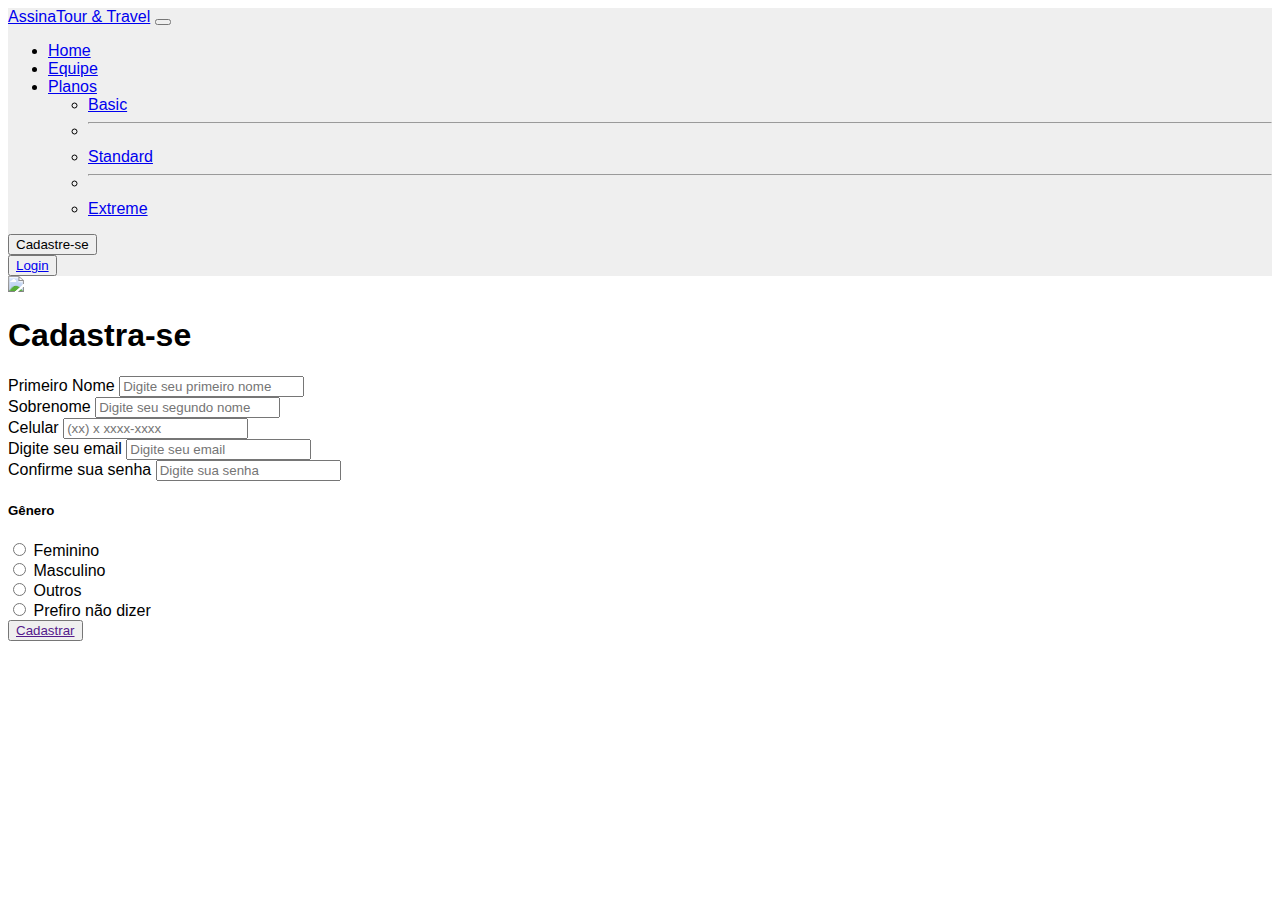
==== cadastro.html @ 626cf179 "update" ====
<!DOCTYPE html>
<html lang="en">
<head>
    <meta charset="UTF-8">
    <meta http-equiv="X-UA-Compatible" content="IE=edge">
    <meta name="viewport" content="width=device-width, initial-scale=1.0">
    <title>Cadastra-se</title>
    <link href="css/style.css" rel="stylesheet">
    <link href="https://cdn.jsdelivr.net/npm/bootstrap@5.2.2/dist/css/bootstrap.min.css" rel="stylesheet" integrity="sha384-Zenh87qX5JnK2Jl0vWa8Ck2rdkQ2Bzep5IDxbcnCeuOxjzrPF/et3URy9Bv1WTRi" crossorigin="anonymous">
    <link href="css/cadastro.css" rel="stylesheet">
    <style>/*------imagem de fundo padrão-----*/
        body{
          background-image: url(img/praia-vermelha.jpg) ;
          font-family: Arial, Helvetica, sans-serif;
        }
      </style>
</head>
<body>
    <!----Códgio padrão do menu----------->
    <header>
      <nav class="navbar navbar-expand-md navbar-secondary fixed-top bg-secondary">
        <div class="container-fluid">
          <a class="navbar-brand" href="index.html">AssinaTour & Travel</a>
          <button class="navbar-toggler" type="button" data-bs-toggle="collapse" data-bs-target="#navbarCollapse" aria-controls="navbarCollapse" aria-expanded="false" aria-label="Toggle navigation">
            <span class="navbar-toggler-icon"></span>
          </button>
          <div class="collapse navbar-collapse" id="navbarCollapse">
            <ul class="navbar-nav me-auto mb-2 mb-md-0">
              <li class="nav-item">
                <a class="nav-link active" aria-current="page" href="#">Home</a>
              </li>
              <li class="nav-item">
                <a class="nav-link" href="#">Equipe</a>
              </li>
              <li class="nav-item dropdown">
                <a class="nav-link dropdown-toggle" href="#" role="button" data-bs-toggle="dropdown" aria-expanded="false">
                  Planos
                </a>
                <ul class="dropdown-menu">
                  <li><a class="dropdown-item" href="planos.html">Basic</a></li>
                  <li><hr class="dropdown-divider"></li>
                  <li><a class="dropdown-item" href="planos.html">Standard</a></li>
                  <li><hr class="dropdown-divider"></li>
                  <li><a class="dropdown-item" href="planos.html">Extreme</a></li>
                </ul>
              </li>
            </ul>
            <form class="d-flex">
              <div class="botao1"><button class="btn btn-outline-warning" type="submit">Cadastre-se</button></div>
              <button class="btn btn-outline-warning"><a href="login.html">Login</a></button>
            </form>
          </div>
        </div>
      </nav>
      </header>
       <!---------Cdastro formulário---------------->
    <div class="container">
     <div class="form-image">
        <img src="img/undraw_beach_day_cser.svg" height="400px">
     </div>
     
    <div class="formulario">
    <div class="form-header">
        <div class="title">
           <h1>Cadastra-se</h1>
        </div>
       
    </div>
    <div class="input-group">
        <div class="input-box">
            <label for="firstname">Primeiro Nome</label>
            <input id="fisrtname" type="text" name="fisrtname" placeholder="Digite seu primeiro nome" required>
        </div>
        <div class="input-box">
            <label for="firstname">Sobrenome</label>
            <input id="lastname" type="text" name="lastname" placeholder="Digite seu segundo nome" required>
        </div>
        <div class="input-box">
            <label for="number">Celular</label>
            <input id="number" type="tel" name="fisrtname" placeholder="(xx) x xxxx-xxxx" required>
        </div>
        <div class="input-box">
            <label for="email">Digite seu email</label>
            <input id="email" type="email" name="email" placeholder="Digite seu email" required>
        </div>
        <div class="input-box">
            <label for="confirpassaword">Confirme sua senha</label>
            <input id="confirpassaword" type="password" name="confirpassaword" placeholder="Digite sua senha" required>
        </div>
        <div class="gender-inputs">
            <div class="gender-title">
                <h5>Gênero</h5>
        </div>

        <div class="gender-group">
            <div class="gender-input">
                <input type="radio" id="female" name="gender">
                <label for="female">Feminino</label>
            </div>
            <div class="gender-group">
                <div class="gender-input">
                    <input type="radio" id="male" name="gender">
                    <label for="male">Masculino</label>
                </div>
                    <div class="gender-group">
                        <div class="gender-input">
                            <input type="radio" id="gender" name="others">
                            <label for="others">Outros</label>
                        </div>
                        <div class="gender-group">
                            <div class="gender-input">
                                <input type="radio" id="none" name="gender">
                                <label for="others">Prefiro não dizer</label>
                            </div>
                      </div>
                </div>
                <div class="cada-button">
                  <button><a href="">Cadastrar</a></button>

                </div>
       </form>     
    </div>
    </div>
</body>
</html>
---- css/style.css ----
.botao1 {
    margin-inline-end: 5px;
}
header nav {
    height: 12%;
  }

.navbar {
  background-color: rgba(238, 238, 238, 0.945);
}




/*Estilização do footer*/


.bd-placeholder-img {
    font-size: 1.125rem;
    text-anchor: middle;
    -webkit-user-select: none;
    -moz-user-select: none;
    user-select: none;
  }

  @media (min-width: 768px) {
    .bd-placeholder-img-lg {
      font-size: 3.5rem;
    }
  }

  .b-example-divider {
    height: 3rem;
    background-color: rgba(0, 0, 0, .1);
    border: solid rgba(0, 0, 0, .15);
    border-width: 1px 0;
    box-shadow: inset 0 .5em 1.5em rgba(0, 0, 0, .1), inset 0 .125em .5em rgba(0, 0, 0, .15);
  }

  .b-example-vr {
    flex-shrink: 0;
    width: 1.5rem;
    height: 100vh;
  }

  .bi {
    vertical-align: -.125em;
    fill: currentColor;
  }

  .nav-scroller {
    position: relative;
    z-index: 2;
    height: 2.75rem;
    overflow-y: hidden;
  }

  .nav-scroller .nav {
    display: flex;
    flex-wrap: nowrap;
    padding-bottom: 1rem;
    margin-top: -1px;
    overflow-x: auto;
    text-align: center;
    white-space: nowrap;
    -webkit-overflow-scrolling: touch;
  }
/*Fim da estilização do footer*/
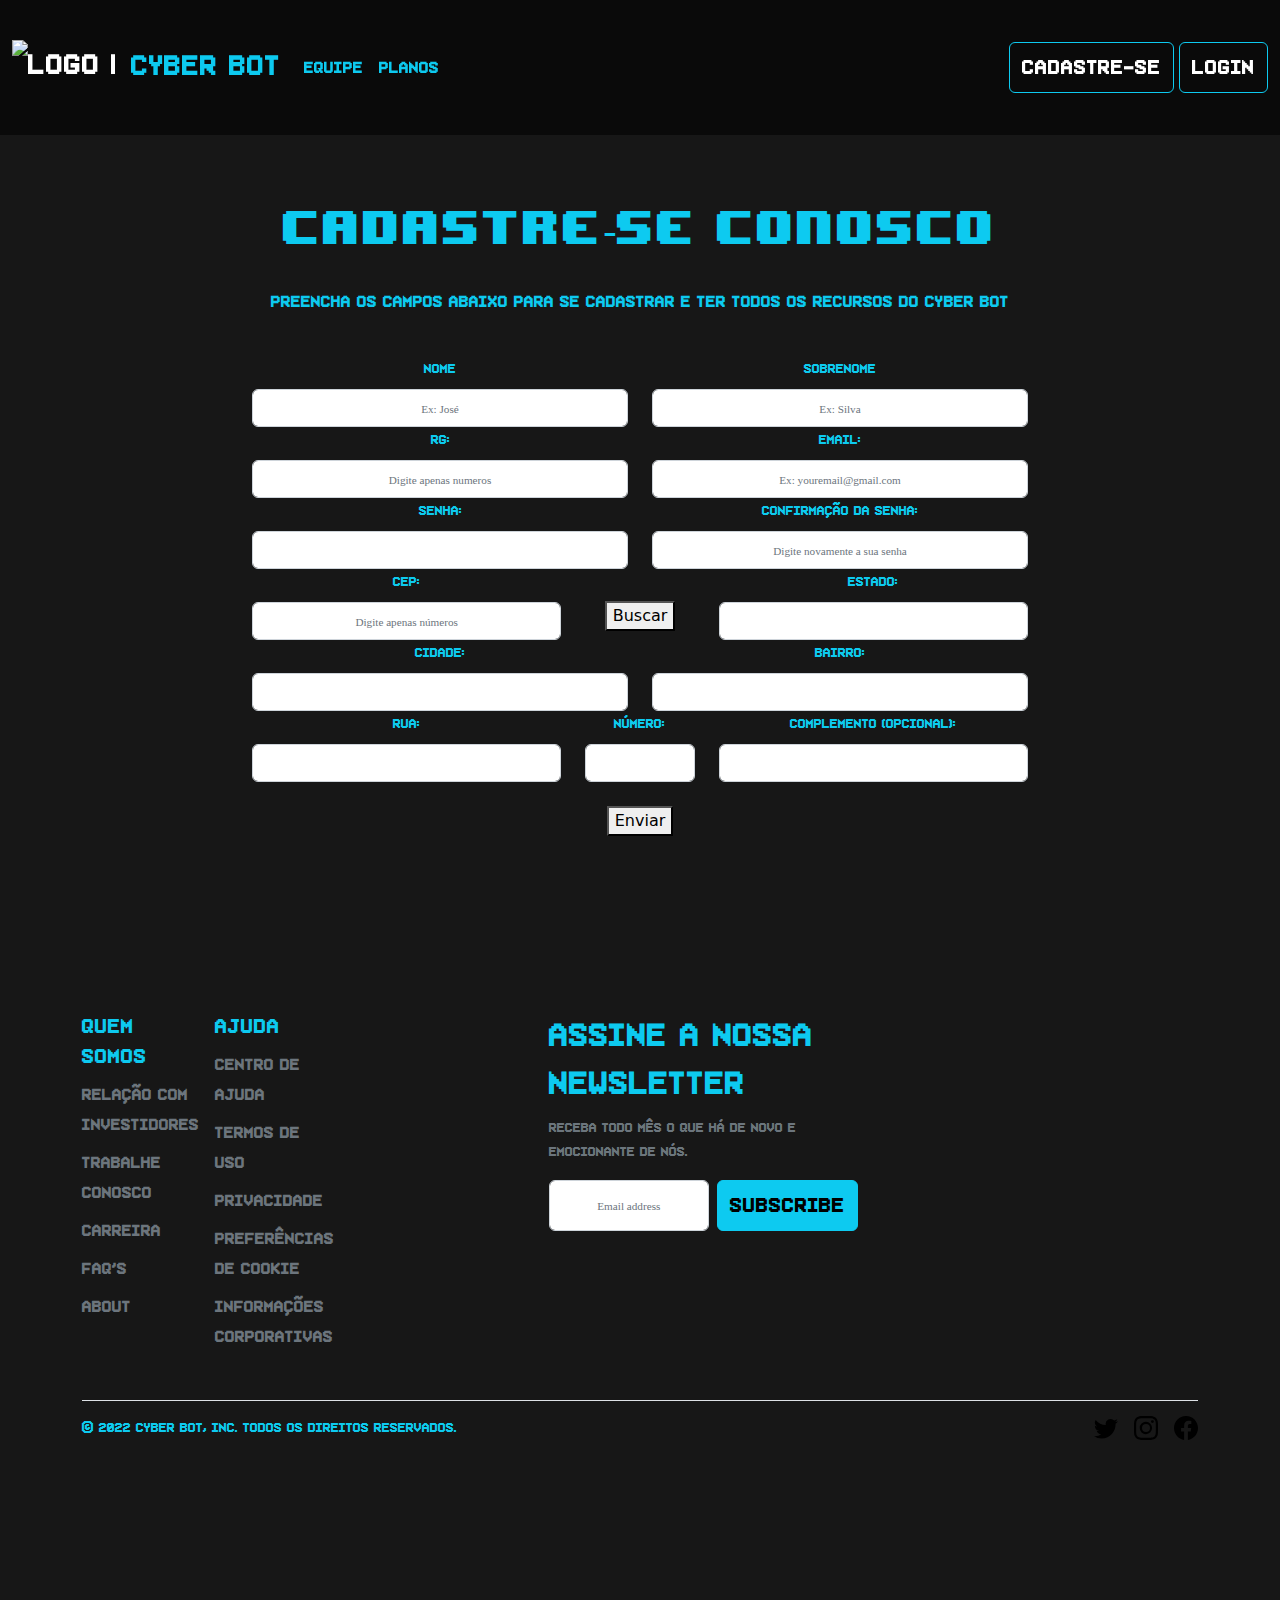
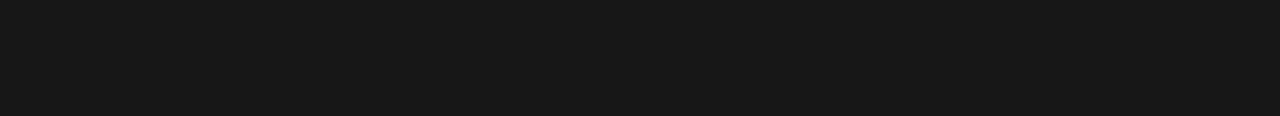
==== commit 36d3776f: "cadastro up" ====
--- a/cadastro.html
+++ b/cadastro.html
@@ -4,122 +4,224 @@
     <meta charset="UTF-8">
     <meta http-equiv="X-UA-Compatible" content="IE=edge">
     <meta name="viewport" content="width=device-width, initial-scale=1.0">
-    <title>Cadastra-se</title>
+    <title>Página de Login</title>
+    <link href="https://cdn.jsdelivr.net/npm/bootstrap@5.2.2/dist/css/bootstrap.min.css" rel="stylesheet" integrity="sha384-Zenh87qX5JnK2Jl0vWa8Ck2rdkQ2Bzep5IDxbcnCeuOxjzrPF/et3URy9Bv1WTRi" crossorigin="anonymous">
+    <link href="css/cssbot/bootstrap.min.css" rel="stylesheet">
     <link href="css/style.css" rel="stylesheet">
-    <link href="https://cdn.jsdelivr.net/npm/bootstrap@5.2.2/dist/css/bootstrap.min.css" rel="stylesheet" integrity="sha384-Zenh87qX5JnK2Jl0vWa8Ck2rdkQ2Bzep5IDxbcnCeuOxjzrPF/et3URy9Bv1WTRi" crossorigin="anonymous">
-    <link href="css/cadastro.css" rel="stylesheet">
-    <style>/*------imagem de fundo padrão-----*/
-        body{
-          background-image: url(img/praia-vermelha.jpg) ;
-          font-family: Arial, Helvetica, sans-serif;
-        }
-      </style>
-</head>
-<body>
-    <!----Códgio padrão do menu----------->
+    <link href="" rel="stylesheet">
+    <link href="https://cdn.jsdelivr.net/npm/bootstrap@5.2.0-beta1/dist/css/bootstrap.min.css" rel="stylesheet"
+        integrity="sha384-0evHe/X+R7YkIZDRvuzKMRqM+OrBnVFBL6DOitfPri4tjfHxaWutUpFmBp4vmVor" crossorigin="anonymous">
+    <link rel="stylesheet" href="https://unpkg.com/swiper@8/swiper-bundle.min.css" />
+    <link rel="stylesheet" href="css/cadastro.css">
+<!-- Custom styles for this template -->
+  </head>
+    <body><!-----------CÓDIGO PADRÃO DO MENU------------>
+      
+
+    <!---------------------------------formulário de cadastro----------------------------------->
     <header>
-      <nav class="navbar navbar-expand-md navbar-secondary fixed-top bg-secondary">
+      
+      <nav class="navbar navbar-expand-md fixed-top ">
         <div class="container-fluid">
-          <a class="navbar-brand" href="index.html">AssinaTour & Travel</a>
-          <button class="navbar-toggler" type="button" data-bs-toggle="collapse" data-bs-target="#navbarCollapse" aria-controls="navbarCollapse" aria-expanded="false" aria-label="Toggle navigation">
+          <a class="navbar-brand" id="pic-logo" href="index.html">
+            <img src="img/bot-removebg-preview.png" class="img-fluid" alt="Logo da Cyber BOT"></a>
+          <a class="text-info navbar-brand" href="index.html">Cyber Bot</a>
+          <button class="navbar-toggler" type="button" data-bs-toggle="collapse" data-bs-target="#navbarCollapse"
+            aria-controls="navbarCollapse" aria-expanded="false" aria-label="Toggle navigation">
             <span class="navbar-toggler-icon"></span>
           </button>
           <div class="collapse navbar-collapse" id="navbarCollapse">
             <ul class="navbar-nav me-auto mb-2 mb-md-0">
               <li class="nav-item">
-                <a class="nav-link active" aria-current="page" href="#">Home</a>
+                <a class="text-info nav-link" href="contato.html">Equipe</a>
               </li>
               <li class="nav-item">
-                <a class="nav-link" href="#">Equipe</a>
-              </li>
-              <li class="nav-item dropdown">
-                <a class="nav-link dropdown-toggle" href="#" role="button" data-bs-toggle="dropdown" aria-expanded="false">
-                  Planos
-                </a>
-                <ul class="dropdown-menu">
-                  <li><a class="dropdown-item" href="planos.html">Basic</a></li>
-                  <li><hr class="dropdown-divider"></li>
-                  <li><a class="dropdown-item" href="planos.html">Standard</a></li>
-                  <li><hr class="dropdown-divider"></li>
-                  <li><a class="dropdown-item" href="planos.html">Extreme</a></li>
-                </ul>
+                <a class="text-info nav-link" href="planos.html">Planos</a>
               </li>
             </ul>
             <form class="d-flex">
-              <div class="botao1"><button class="btn btn-outline-warning" type="submit">Cadastre-se</button></div>
-              <button class="btn btn-outline-warning"><a href="login.html">Login</a></button>
+              <div class="botao1"><button class="btn btn-outline-info" type="submit"><a
+                    href="cadastro.html">Cadastre-se</a></button></div>
+              <button class="btn btn-outline-info"><a href="login.html">Login</a></button>
             </form>
           </div>
         </div>
       </nav>
-      </header>
-       <!---------Cdastro formulário---------------->
-    <div class="container">
-     <div class="form-image">
-        <img src="img/undraw_beach_day_cser.svg" height="400px">
-     </div>
-     
-    <div class="formulario">
-    <div class="form-header">
-        <div class="title">
-           <h1>Cadastra-se</h1>
-        </div>
-       
-    </div>
-    <div class="input-group">
-        <div class="input-box">
-            <label for="firstname">Primeiro Nome</label>
-            <input id="fisrtname" type="text" name="fisrtname" placeholder="Digite seu primeiro nome" required>
-        </div>
-        <div class="input-box">
-            <label for="firstname">Sobrenome</label>
-            <input id="lastname" type="text" name="lastname" placeholder="Digite seu segundo nome" required>
-        </div>
-        <div class="input-box">
-            <label for="number">Celular</label>
-            <input id="number" type="tel" name="fisrtname" placeholder="(xx) x xxxx-xxxx" required>
-        </div>
-        <div class="input-box">
-            <label for="email">Digite seu email</label>
-            <input id="email" type="email" name="email" placeholder="Digite seu email" required>
-        </div>
-        <div class="input-box">
-            <label for="confirpassaword">Confirme sua senha</label>
-            <input id="confirpassaword" type="password" name="confirpassaword" placeholder="Digite sua senha" required>
-        </div>
-        <div class="gender-inputs">
-            <div class="gender-title">
-                <h5>Gênero</h5>
-        </div>
-
-        <div class="gender-group">
-            <div class="gender-input">
-                <input type="radio" id="female" name="gender">
-                <label for="female">Feminino</label>
+    </header>   
+
+<body>
+    <main>
+      <container>
+        <div class="form">
+            <h1 class="display-1 titulo text-info">Cadastre-se conosco</h1>
+            <p class="explicacao text-info">Preencha os campos abaixo para se cadastrar e ter todos os recursos do Cyber BOT</p>
+                <div class="alertaDiv" id="alertaDiv">
+                <p class="alertaErro text-info" >Verifique se as informações estão corretas</p>
+                </div>
+                <section class="formulario">
+                    <form class="row text-center">
+                        <!--nome e sobrenome-->
+                        <div class="col-md-6">
+                        <label for="inputname" class="form-label text-info">Nome</label>
+                        <input type="text" class="form-control" id="nome" class="cor" placeholder="Ex: José">
+                    </div>
+                    <div class="col-md-6">
+                        <label for="inputSobrenome" class="form-label text-info">Sobrenome</label>
+                        <input type="text" class="form-control" id="sobrenome" class="cor" placeholder="Ex: Silva">
+                    </div>
+
+                    <!--dados pessoais-->
+                    <div class="col-md-6">
+                        <label for="inputCity" class="form-label text-info">RG:</label>
+                        <input type="text" class="form-control" id="rg" class="cor" placeholder="Digite apenas numeros">
+                    </div>
+                    <div class="col-md-6">
+                        <label for="inputEmail4" class="form-label text-info">Email:</label>
+                        <input type="email" class="form-control" id="email" class="cor"
+                            placeholder="Ex: youremail@gmail.com">
+                    </div>
+                    <div class="col-md-6">
+                        <label for="inputPassword4" class="form-label text-info">Senha:</label>
+                        <input type="password" class="form-control" id="senha" class="cor">
+                    </div>
+                    <div class="col-md-6">
+                        <label for="inputPassword4" class="form-label text-info">Confirmação da Senha:</label>
+                        <input type="password" class="form-control" id="confirmaSenha" class="cor"
+                            placeholder="Digite novamente a sua senha">
+                    </div>
+                    <!--Endereço-->
+                    <div class="col-5">
+                        <label for="inputAddress" class="form-label text-info">CEP:</label>
+                        <input type="number" class="form-control" id="cep" class="cor" placeholder="Digite apenas números">
+                    </div>
+                    <div class="col-2">
+                        <button type="submit" class="btn-outline-info" id="buscaCep">Buscar</button>
+                    </div>
+                    <div id="teste" class="col-md-5">
+                        <label for="inputZip" class="form-label text-info">Estado:</label>
+                        <input type="text" class="form-control" id="estado" readonly>
+                    </div>
+                    <div class="col-md-6 col-sm-12">
+                        <label for="inputCity" class="form-label text-info">Cidade:</label>
+                        <input type="text" class="form-control" id="cidade" readonly>
+                    </div>
+
+                    <div class="col-md-6">
+                        <label for="inputZip" class="form-label text-info">Bairro:</label>
+                        <input type="text" class="form-control" id="bairro" readonly>
+                    </div>
+                    <div class="col-md-5">
+                        <label for="inputZip" class="form-label text-info">Rua:</label>
+                        <input type="text" class="form-control" id="rua" readonly>
+                    </div>
+                    <div class="col-md-2">
+                        <label for="inputCity" class="form-label text-info">Número:</label>
+                        <input type="number" class="form-control" id="numero" class="cor">
+                    </div>
+                    <div class="col-md-5">
+                        <label for="inputZip" class="form-label text-info">Complemento (Opcional):</label>
+                        <input type="text" class="form-control" id="complemento" class="cor">
+                    </div>
+                    <div class="col-md-12">
+                        <button type="submit" class="btn-outline-info mt-4"
+                            id="enviaCadastro">Enviar</button>
+                    </div>
+                </form>
+            </section>
+        </div>
+        </container>
+    </main>
+
+    <!--------- inicio do footer --------------------------------->
+  <svg xmlns="http://www.w3.org/2000/svg" style="display: none;">
+    <symbol id="bootstrap" viewBox="0 0 118 94">
+      <path fill-rule="evenodd" clip-rule="evenodd"
+        d="M24.509 0c-6.733 0-11.715 5.893-11.492 12.284.214 6.14-.064 14.092-2.066 20.577C8.943 39.365 5.547 43.485 0 44.014v5.972c5.547.529 8.943 4.649 10.951 11.153 2.002 6.485 2.28 14.437 2.066 20.577C12.794 88.106 17.776 94 24.51 94H93.5c6.733 0 11.714-5.893 11.491-12.284-.214-6.14.064-14.092 2.066-20.577 2.009-6.504 5.396-10.624 10.943-11.153v-5.972c-5.547-.529-8.934-4.649-10.943-11.153-2.002-6.484-2.28-14.437-2.066-20.577C105.214 5.894 100.233 0 93.5 0H24.508zM80 57.863C80 66.663 73.436 72 62.543 72H44a2 2 0 01-2-2V24a2 2 0 012-2h18.437c9.083 0 15.044 4.92 15.044 12.474 0 5.302-4.01 10.049-9.119 10.88v.277C75.317 46.394 80 51.21 80 57.863zM60.521 28.34H49.948v14.934h8.905c6.884 0 10.68-2.772 10.68-7.727 0-4.643-3.264-7.207-9.012-7.207zM49.948 49.2v16.458H60.91c7.167 0 10.964-2.876 10.964-8.281 0-5.406-3.903-8.178-11.425-8.178H49.948z">
+      </path>
+    </symbol>
+    <symbol id="facebook" viewBox="0 0 16 16">
+      <path
+        d="M16 8.049c0-4.446-3.582-8.05-8-8.05C3.58 0-.002 3.603-.002 8.05c0 4.017 2.926 7.347 6.75 7.951v-5.625h-2.03V8.05H6.75V6.275c0-2.017 1.195-3.131 3.022-3.131.876 0 1.791.157 1.791.157v1.98h-1.009c-.993 0-1.303.621-1.303 1.258v1.51h2.218l-.354 2.326H9.25V16c3.824-.604 6.75-3.934 6.75-7.951z">
+      </path>
+    </symbol>
+    <symbol id="instagram" viewBox="0 0 16 16">
+      <path
+        d="M8 0C5.829 0 5.556.01 4.703.048 3.85.088 3.269.222 2.76.42a3.917 3.917 0 0 0-1.417.923A3.927 3.927 0 0 0 .42 2.76C.222 3.268.087 3.85.048 4.7.01 5.555 0 5.827 0 8.001c0 2.172.01 2.444.048 3.297.04.852.174 1.433.372 1.942.205.526.478.972.923 1.417.444.445.89.719 1.416.923.51.198 1.09.333 1.942.372C5.555 15.99 5.827 16 8 16s2.444-.01 3.298-.048c.851-.04 1.434-.174 1.943-.372a3.916 3.916 0 0 0 1.416-.923c.445-.445.718-.891.923-1.417.197-.509.332-1.09.372-1.942C15.99 10.445 16 10.173 16 8s-.01-2.445-.048-3.299c-.04-.851-.175-1.433-.372-1.941a3.926 3.926 0 0 0-.923-1.417A3.911 3.911 0 0 0 13.24.42c-.51-.198-1.092-.333-1.943-.372C10.443.01 10.172 0 7.998 0h.003zm-.717 1.442h.718c2.136 0 2.389.007 3.232.046.78.035 1.204.166 1.486.275.373.145.64.319.92.599.28.28.453.546.598.92.11.281.24.705.275 1.485.039.843.047 1.096.047 3.231s-.008 2.389-.047 3.232c-.035.78-.166 1.203-.275 1.485a2.47 2.47 0 0 1-.599.919c-.28.28-.546.453-.92.598-.28.11-.704.24-1.485.276-.843.038-1.096.047-3.232.047s-2.39-.009-3.233-.047c-.78-.036-1.203-.166-1.485-.276a2.478 2.478 0 0 1-.92-.598 2.48 2.48 0 0 1-.6-.92c-.109-.281-.24-.705-.275-1.485-.038-.843-.046-1.096-.046-3.233 0-2.136.008-2.388.046-3.231.036-.78.166-1.204.276-1.486.145-.373.319-.64.599-.92.28-.28.546-.453.92-.598.282-.11.705-.24 1.485-.276.738-.034 1.024-.044 2.515-.045v.002zm4.988 1.328a.96.96 0 1 0 0 1.92.96.96 0 0 0 0-1.92zm-4.27 1.122a4.109 4.109 0 1 0 0 8.217 4.109 4.109 0 0 0 0-8.217zm0 1.441a2.667 2.667 0 1 1 0 5.334 2.667 2.667 0 0 1 0-5.334z">
+      </path>
+    </symbol>
+    <symbol id="twitter" viewBox="0 0 16 16">
+      <path
+        d="M5.026 15c6.038 0 9.341-5.003 9.341-9.334 0-.14 0-.282-.006-.422A6.685 6.685 0 0 0 16 3.542a6.658 6.658 0 0 1-1.889.518 3.301 3.301 0 0 0 1.447-1.817 6.533 6.533 0 0 1-2.087.793A3.286 3.286 0 0 0 7.875 6.03a9.325 9.325 0 0 1-6.767-3.429 3.289 3.289 0 0 0 1.018 4.382A3.323 3.323 0 0 1 .64 6.575v.045a3.288 3.288 0 0 0 2.632 3.218 3.203 3.203 0 0 1-.865.115 3.23 3.23 0 0 1-.614-.057 3.283 3.283 0 0 0 3.067 2.277A6.588 6.588 0 0 1 .78 13.58a6.32 6.32 0 0 1-.78-.045A9.344 9.344 0 0 0 5.026 15z">
+      </path>
+    </symbol>
+  </svg>
+
+  <div class="container text-info">
+    <footer class="py-5">
+      <div class="row ">
+
+        <div class="col-6 col-md-2 mb-3">
+          <h5>Quem somos</h5>
+          <ul class="nav flex-column">
+            <li class="nav-item mb-2"><a href="#" class="nav-link p-0 text-muted">Relação com investidores</a></li>
+            <li class="nav-item mb-2"><a href="#" class="nav-link p-0 text-muted">Trabalhe conosco</a></li>
+            <li class="nav-item mb-2"><a href="#" class="nav-link p-0 text-muted">Carreira</a></li>
+            <li class="nav-item mb-2"><a href="#" class="nav-link p-0 text-muted">FAQ's</a></li>
+            <li class="nav-item mb-2"><a href="#" class="nav-link p-0 text-muted">About</a></li>
+          </ul>
+        </div>
+
+        <div class="col-6 col-md-2 mb-3">
+          <h5>Ajuda</h5>
+          <ul class="nav flex-column">
+            <li class="nav-item mb-2"><a href="#" class="nav-link p-0 text-muted">Centro de ajuda</a></li>
+            <li class="nav-item mb-2"><a href="#" class="nav-link p-0 text-muted">Termos de uso</a></li>
+            <li class="nav-item mb-2"><a href="#" class="nav-link p-0 text-muted">Privacidade</a></li>
+            <li class="nav-item mb-2"><a href="#" class="nav-link p-0 text-muted">Preferências de cookie</a></li>
+            <li class="nav-item mb-2"><a href="#" class="nav-link p-0 text-muted">Informações corporativas</a></li>
+          </ul>
+        </div>
+
+        <div class="col-md-5 offset-md-3 mb-3">
+          <form>
+            <h5>Assine a nossa newsletter</h5>
+            <p>Receba todo mês o que há de novo e emocionante de nós.</p>
+            <div class="d-flex flex-column flex-sm-row w-100 gap-2">
+              <label for="newsletter1" class="visually-hidden">Email</label>
+              <input id="newsletter1" type="text" class="form-control" placeholder="Email address">
+              <button class="btn btn-info" type="button">Subscribe</button>
             </div>
-            <div class="gender-group">
-                <div class="gender-input">
-                    <input type="radio" id="male" name="gender">
-                    <label for="male">Masculino</label>
-                </div>
-                    <div class="gender-group">
-                        <div class="gender-input">
-                            <input type="radio" id="gender" name="others">
-                            <label for="others">Outros</label>
-                        </div>
-                        <div class="gender-group">
-                            <div class="gender-input">
-                                <input type="radio" id="none" name="gender">
-                                <label for="others">Prefiro não dizer</label>
-                            </div>
-                      </div>
-                </div>
-                <div class="cada-button">
-                  <button><a href="">Cadastrar</a></button>
-
-                </div>
-       </form>     
-    </div>
-    </div>
+          </form>
+        </div>
+      </div>
+
+      <div class="d-flex flex-column flex-sm-row justify-content-between py-4 my-4 border-top">
+        <p>&copy; 2022 Cyber BOT, Inc. Todos os direitos reservados.</p>
+        <ul class="list-unstyled d-flex">
+          <li class="ms-3"><a class="link-dark" href="#"><svg class="bi" width="24" height="24">
+                <use xlink:href="#twitter" />
+              </svg></a></li>
+          <li class="ms-3"><a class="link-dark" href="#"><svg class="bi" width="24" height="24">
+                <use xlink:href="#instagram" />
+              </svg></a></li>
+          <li class="ms-3"><a class="link-dark" href="#"><svg class="bi" width="24" height="24">
+                <use xlink:href="#facebook" />
+              </svg></a></li>
+        </ul>
+      </div>
+    </footer>
+  </div>
+  <!--------- FIM DO FOOTER -------------------------->
+    <script src="https://code.jquery.com/jquery-3.6.0.min.js"></script>
+    <script src="scripts/js/jquery.mask.js"></script>
+    <script src="scripts/js/models/modelCep.js"></script>
+    <script src="scripts/js/views/viewCep.js"></script>
+    <script src="scripts/js/controllers/controllerCep.js"></script>
+    <script src="https://cdn.jsdelivr.net/npm/bootstrap@5.2.0-beta1/dist/js/bootstrap.bundle.min.js"></script>
+    <script src="scripts/js/models/modelValidacao.js"></script>
+    <script src="scripts/js/views/viewValidacao.js"></script>
+    <script src="scripts/js/controllers/controllerValidacao.js"></script>
+    <script src="scripts/js/utilitarios-js.js"></script>
 </body>
+
 </html>--- a/css/style.css
+++ b/css/style.css
@@ -1,68 +1,139 @@
+
+/* TRAZENDO FONTS */
+@font-face {
+  font-family: Oitobit;
+  src: url(../font/8-BIT\ WONDER.TTF);
+}
+
+@font-face {
+  font-family: Oitobit-txt;
+  src: url(../font/superstar_memesbruh03.ttf);
+}
+
+@font-face {
+  font-family: Oitobit-txt2;
+  src: url(../font/superstarorig_memesbruh03.ttf);
+}
+
+/* DECLARANDO VARIÁVEIS DAS FONTS */
+:root {
+  --font-doistexto: 'Oitobittxt2'; 
+  --font-titulo: 'Oitobit';
+  --font-texto: 'Oitobit-txt'
+  
+}
+
+
+.navbar-brand{
+  font-size: 35px;
+}
+
+/* HEADER */
 .botao1 {
     margin-inline-end: 5px;
 }
 header nav {
-    height: 12%;
+    height: 15%;
   }
 
 .navbar {
-  background-color: rgba(238, 238, 238, 0.945);
+  background-color: rgba(10, 10, 10, 0.945);
 }
 
+/* MAIN */
+.py-4 {
+  padding-top: 15px!important;
+  padding-bottom: 1px!important;
+  margin-bottom: 10px!important;
+}
 
+.offset-md-3 {
+  margin-left: 25%;
+  margin-bottom: 0px!important;
+}
+.card-tittle{
+  font-family: var(--font-titulo);
+}
+a{
+  font-weight: 500!important;
+  color: rgb(255, 255, 255)!important;
+  text-decoration: none;
+}
+h5{
+  font-family: var(--font-texto)!important;
+  font-size: 30px;
+}
+form h5 {
+  font-size: 40px;
+  color: #0dcaf0!important;
+  font-family: var(--font-texto);
+}
+form p {
+  color:#6c757d!important;
+}
 
+.icon-footer {
+  color: white!important;
+}
+.container-img {
+  transition: all ease-in-out;
+}
 
-/*Estilização do footer*/
+/* fotos e titulos principais da main */
 
+#titulo-foto {
+  font-family: var(--font-titulo);
+}
 
-.bd-placeholder-img {
-    font-size: 1.125rem;
-    text-anchor: middle;
-    -webkit-user-select: none;
-    -moz-user-select: none;
-    user-select: none;
-  }
+#titulo-cyber {
+  font-family: var(--font-titulo);
+  font-size: 80px;
+}
 
-  @media (min-width: 768px) {
-    .bd-placeholder-img-lg {
-      font-size: 3.5rem;
-    }
-  }
+#subtitulo-cyber {
+  font-family: var(--font-texto);
+  font-size: 20px;
+}
 
-  .b-example-divider {
-    height: 3rem;
-    background-color: rgba(0, 0, 0, .1);
-    border: solid rgba(0, 0, 0, .15);
-    border-width: 1px 0;
-    box-shadow: inset 0 .5em 1.5em rgba(0, 0, 0, .1), inset 0 .125em .5em rgba(0, 0, 0, .15);
-  }
+.nav-item {
+  font-size: 20px;
+}
 
-  .b-example-vr {
-    flex-shrink: 0;
-    width: 1.5rem;
-    height: 100vh;
-  }
+h5 {
+  font-size: 25px;
+}
 
-  .bi {
-    vertical-align: -.125em;
-    fill: currentColor;
-  }
+a, p {
+  font-family: var(--font-texto);
+}
 
-  .nav-scroller {
-    position: relative;
-    z-index: 2;
-    height: 2.75rem;
-    overflow-y: hidden;
-  }
+h1{
+  color: #0dcaf0;
+  font-size: 40px!important;
+  
+}
+#pic-logo{
+  width: 103px;
+}
 
-  .nav-scroller .nav {
-    display: flex;
-    flex-wrap: nowrap;
-    padding-bottom: 1rem;
-    margin-top: -1px;
-    overflow-x: auto;
-    text-align: center;
-    white-space: nowrap;
-    -webkit-overflow-scrolling: touch;
-  }
-/*Fim da estilização do footer*/+h3, h4, h5, .titulos-submenores {
+  font-family: var(--font-doistexto);
+}
+
+.titulos-menores {
+  font-family: var(--font-texto);
+}
+
+.fw-normal, .btn {
+  font-family: var(--font-texto);
+  font-size: 25px;
+}
+#img {
+  width: 500px;
+}
+
+#img-dois {
+  width: 400px;
+  margin-left: 5px;
+}
+
--- a/css/cadastro.css
+++ b/css/cadastro.css
@@ -0,0 +1,143 @@
+
+/* TRAZENDO FONTS */
+@font-face {
+    font-family: Oitobit;
+    src: url(../font/8-BIT\ WONDER.TTF);
+  }
+  
+  @font-face {
+    font-family: Oitobit-txt;
+    src: url(../font/superstar_memesbruh03.ttf);
+  }
+  
+  @font-face {
+    font-family: Oitobit-txt2;
+    src: url(../font/superstarorig_memesbruh03.ttf);
+  }
+  
+  /* DECLARANDO VARIÁVEIS DAS FONTS */
+  :root {
+    --font-doistexto: 'Oitobittxt2'; 
+    --font-titulo: 'Oitobit';
+    --font-texto: 'Oitobit-txt'
+    
+  }
+body{
+    background-color: #0a0a0af1;
+    margin-top: 200px;
+    margin-bottom: 200px;
+    display: flex;
+    flex-direction: column;
+    justify-content: space-between;
+}
+
+
+.conteudo{
+    display: flex;
+    flex-direction: column;
+    align-content: space-between;
+}
+
+.titulo{
+    margin-bottom: 5%;
+    font-family: var(--font-titulo)!important;
+    text-align: center;
+    font-size: 2rem;
+}
+.explicacao{
+    margin-bottom: 5%;
+    text-align: center;
+    font-size: 1.25rem;
+    font-family:var(--font-texto);
+}
+
+.form-label{
+    font-family: var(--font-texto);
+    font-size: 1rem;
+}
+
+
+
+input[type=number]::-webkit-inner-spin-button,
+input[type=number]::-webkit-outer-spin-button {
+    -webkit-appearance: none;
+    margin: 0;
+}
+
+
+
+.row{
+    width: 50rem;
+}
+
+
+input{
+    text-align: center;
+    font-family: '%%';
+    font-size:smaller;
+}
+
+input::placeholder{
+    font-size: 0.7rem;
+}
+
+main{
+    margin-bottom: 10%;
+    display: flex;
+    align-items: center;
+    justify-content:center;
+    flex-direction: column;
+}
+
+#buscaCep{
+    margin-top: 2em;
+}
+
+.envia{
+    display: flex;
+    align-items: center;
+    justify-content: center;
+    margin: 0;
+    padding: 0;
+}
+
+
+
+.formulario {
+    display: flex;
+    align-items: center;
+    justify-content: center;
+}
+
+.btn-style {
+    font-family: '&&&';
+    font-size: 1.1rem;
+    color: var(--dark) !important;
+}
+
+.btn-style:focus {
+    box-shadow: none !important;
+}
+
+.alertaDiv{
+    display: none;
+    justify-content: center;
+}
+
+.alertaErro {
+    color: red;
+    text-align: center;
+    font-size: 1.70rem;
+    font-family:'rainyhearts';
+}
+@media (max-width: 768px) {
+    .row{
+        width: 30em;
+    }
+}
+
+@media(max-width:500px) {
+    .row{
+        width: 20rem;
+    }
+}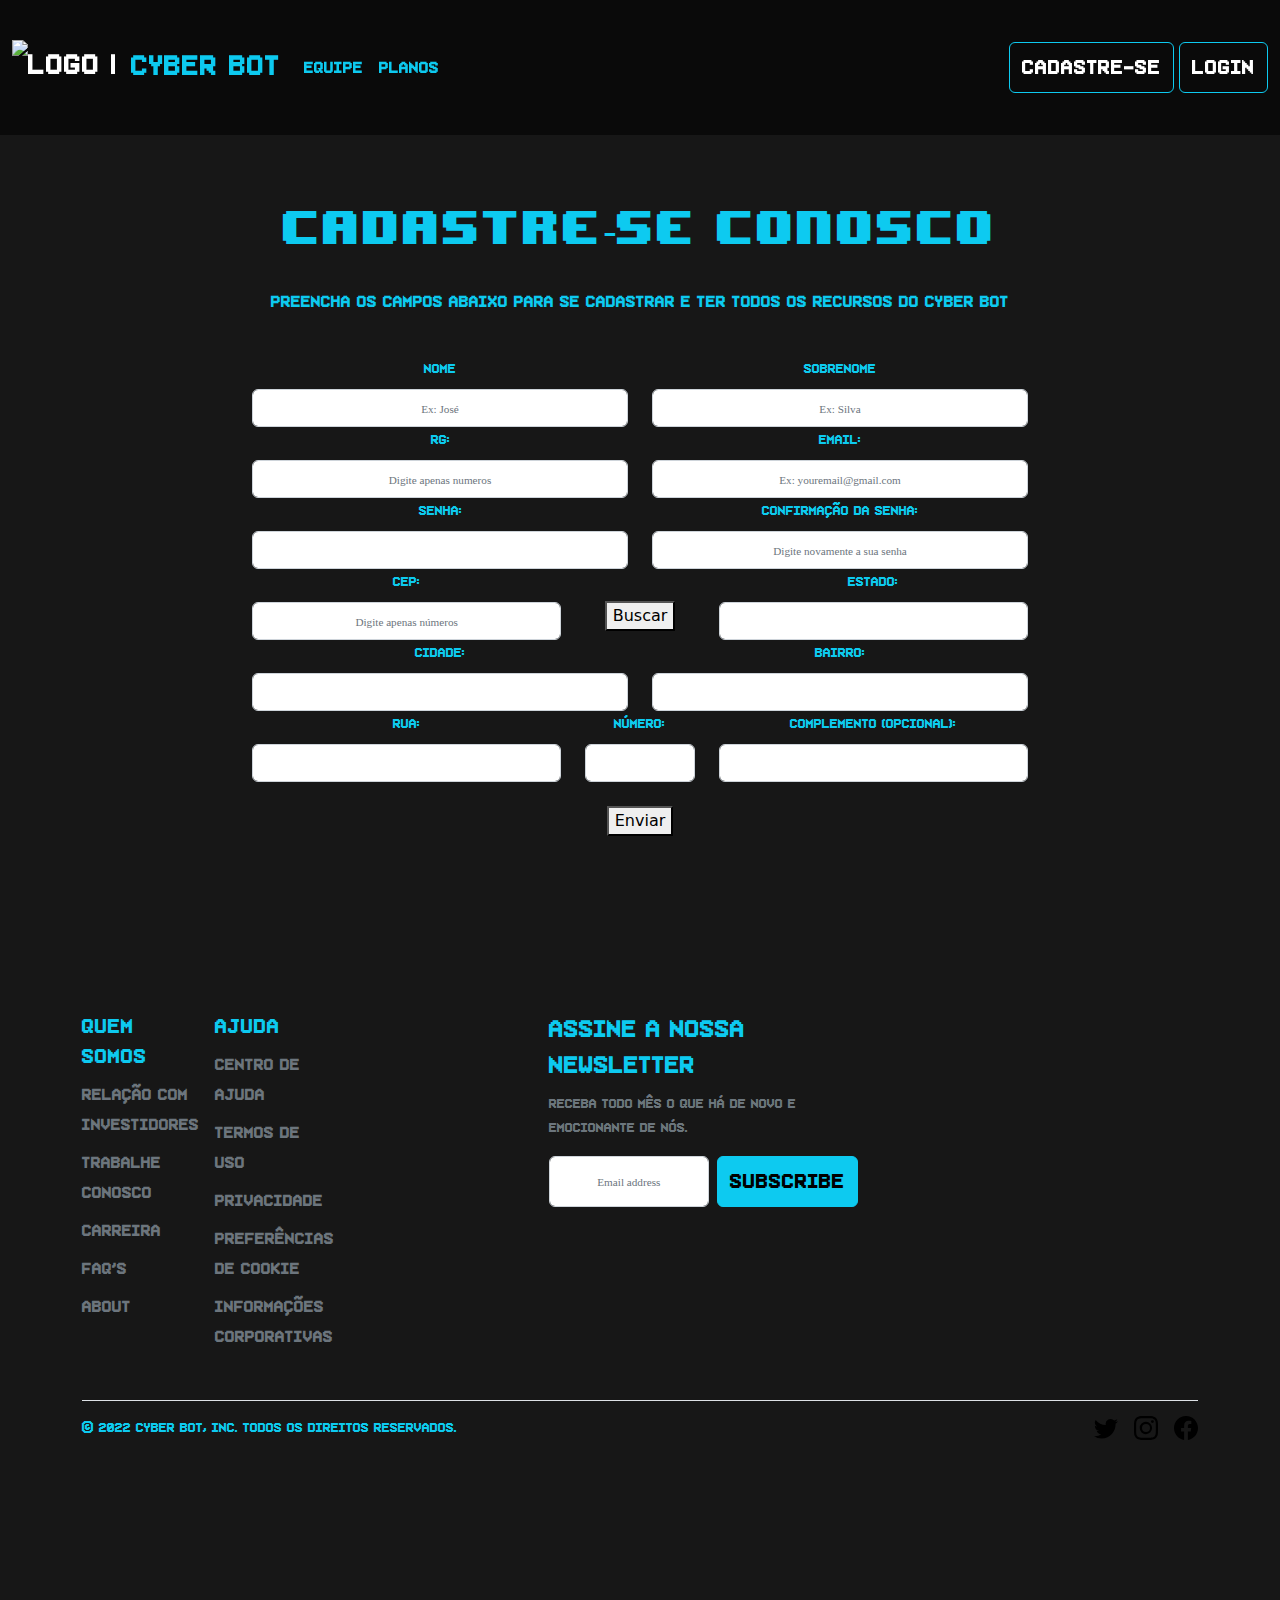
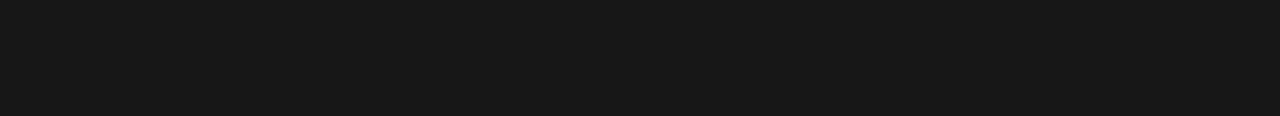
==== commit 8efee2c6: "att - mudando ordem dos css" ====
--- a/cadastro.html
+++ b/cadastro.html
@@ -7,12 +7,11 @@
     <title>Página de Login</title>
     <link href="https://cdn.jsdelivr.net/npm/bootstrap@5.2.2/dist/css/bootstrap.min.css" rel="stylesheet" integrity="sha384-Zenh87qX5JnK2Jl0vWa8Ck2rdkQ2Bzep5IDxbcnCeuOxjzrPF/et3URy9Bv1WTRi" crossorigin="anonymous">
     <link href="css/cssbot/bootstrap.min.css" rel="stylesheet">
-    <link href="css/style.css" rel="stylesheet">
-    <link href="" rel="stylesheet">
     <link href="https://cdn.jsdelivr.net/npm/bootstrap@5.2.0-beta1/dist/css/bootstrap.min.css" rel="stylesheet"
         integrity="sha384-0evHe/X+R7YkIZDRvuzKMRqM+OrBnVFBL6DOitfPri4tjfHxaWutUpFmBp4vmVor" crossorigin="anonymous">
     <link rel="stylesheet" href="https://unpkg.com/swiper@8/swiper-bundle.min.css" />
     <link rel="stylesheet" href="css/cadastro.css">
+    <link href="css/style.css" rel="stylesheet">
 <!-- Custom styles for this template -->
   </head>
     <body><!-----------CÓDIGO PADRÃO DO MENU------------>
--- a/css/style.css
+++ b/css/style.css
@@ -64,7 +64,7 @@
   font-size: 30px;
 }
 form h5 {
-  font-size: 40px;
+  font-size: 30px;
   color: #0dcaf0!important;
   font-family: var(--font-texto);
 }
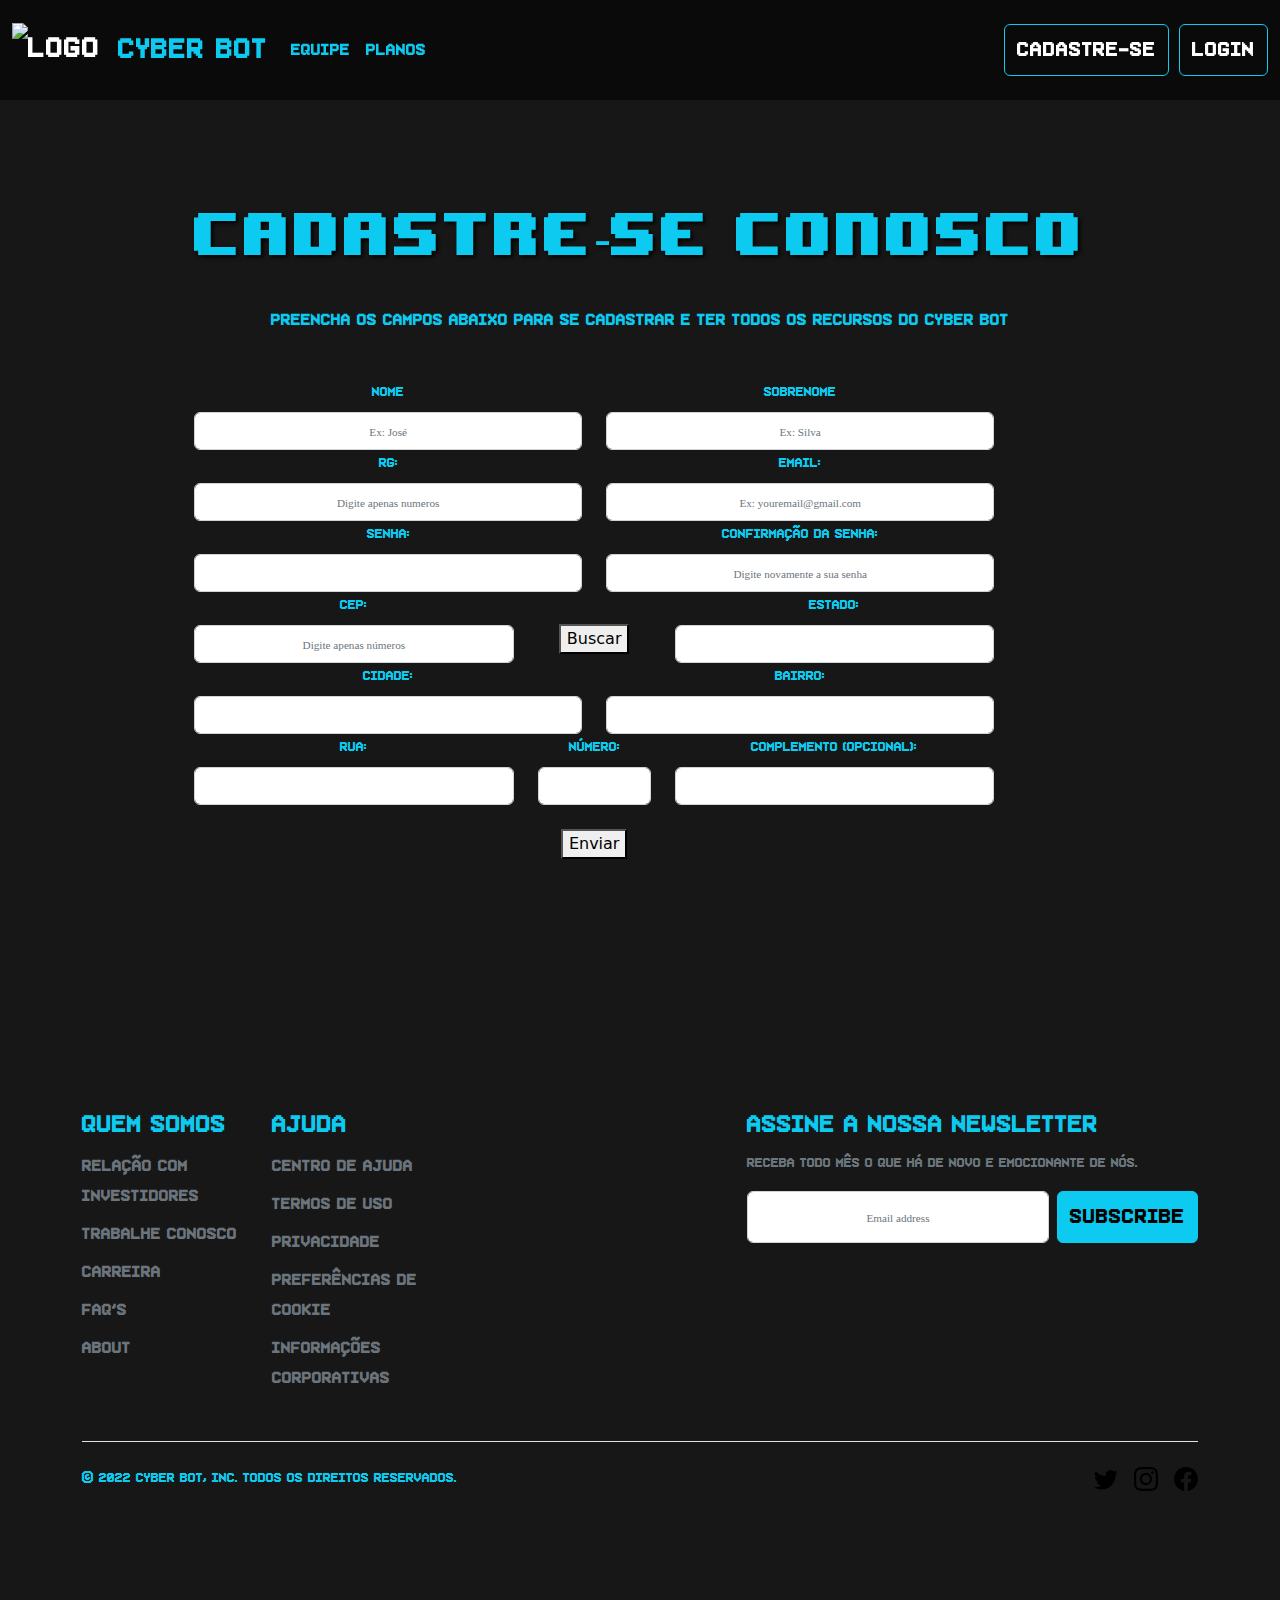
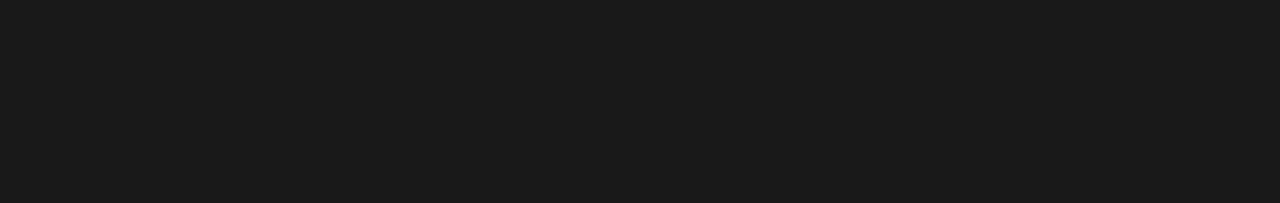
==== commit 6d979408: "ajustanto footer cadastro" ====
--- a/cadastro.html
+++ b/cadastro.html
@@ -132,85 +132,86 @@
     </main>
 
     <!--------- inicio do footer --------------------------------->
-  <svg xmlns="http://www.w3.org/2000/svg" style="display: none;">
-    <symbol id="bootstrap" viewBox="0 0 118 94">
-      <path fill-rule="evenodd" clip-rule="evenodd"
-        d="M24.509 0c-6.733 0-11.715 5.893-11.492 12.284.214 6.14-.064 14.092-2.066 20.577C8.943 39.365 5.547 43.485 0 44.014v5.972c5.547.529 8.943 4.649 10.951 11.153 2.002 6.485 2.28 14.437 2.066 20.577C12.794 88.106 17.776 94 24.51 94H93.5c6.733 0 11.714-5.893 11.491-12.284-.214-6.14.064-14.092 2.066-20.577 2.009-6.504 5.396-10.624 10.943-11.153v-5.972c-5.547-.529-8.934-4.649-10.943-11.153-2.002-6.484-2.28-14.437-2.066-20.577C105.214 5.894 100.233 0 93.5 0H24.508zM80 57.863C80 66.663 73.436 72 62.543 72H44a2 2 0 01-2-2V24a2 2 0 012-2h18.437c9.083 0 15.044 4.92 15.044 12.474 0 5.302-4.01 10.049-9.119 10.88v.277C75.317 46.394 80 51.21 80 57.863zM60.521 28.34H49.948v14.934h8.905c6.884 0 10.68-2.772 10.68-7.727 0-4.643-3.264-7.207-9.012-7.207zM49.948 49.2v16.458H60.91c7.167 0 10.964-2.876 10.964-8.281 0-5.406-3.903-8.178-11.425-8.178H49.948z">
-      </path>
-    </symbol>
-    <symbol id="facebook" viewBox="0 0 16 16">
-      <path
-        d="M16 8.049c0-4.446-3.582-8.05-8-8.05C3.58 0-.002 3.603-.002 8.05c0 4.017 2.926 7.347 6.75 7.951v-5.625h-2.03V8.05H6.75V6.275c0-2.017 1.195-3.131 3.022-3.131.876 0 1.791.157 1.791.157v1.98h-1.009c-.993 0-1.303.621-1.303 1.258v1.51h2.218l-.354 2.326H9.25V16c3.824-.604 6.75-3.934 6.75-7.951z">
-      </path>
-    </symbol>
-    <symbol id="instagram" viewBox="0 0 16 16">
-      <path
-        d="M8 0C5.829 0 5.556.01 4.703.048 3.85.088 3.269.222 2.76.42a3.917 3.917 0 0 0-1.417.923A3.927 3.927 0 0 0 .42 2.76C.222 3.268.087 3.85.048 4.7.01 5.555 0 5.827 0 8.001c0 2.172.01 2.444.048 3.297.04.852.174 1.433.372 1.942.205.526.478.972.923 1.417.444.445.89.719 1.416.923.51.198 1.09.333 1.942.372C5.555 15.99 5.827 16 8 16s2.444-.01 3.298-.048c.851-.04 1.434-.174 1.943-.372a3.916 3.916 0 0 0 1.416-.923c.445-.445.718-.891.923-1.417.197-.509.332-1.09.372-1.942C15.99 10.445 16 10.173 16 8s-.01-2.445-.048-3.299c-.04-.851-.175-1.433-.372-1.941a3.926 3.926 0 0 0-.923-1.417A3.911 3.911 0 0 0 13.24.42c-.51-.198-1.092-.333-1.943-.372C10.443.01 10.172 0 7.998 0h.003zm-.717 1.442h.718c2.136 0 2.389.007 3.232.046.78.035 1.204.166 1.486.275.373.145.64.319.92.599.28.28.453.546.598.92.11.281.24.705.275 1.485.039.843.047 1.096.047 3.231s-.008 2.389-.047 3.232c-.035.78-.166 1.203-.275 1.485a2.47 2.47 0 0 1-.599.919c-.28.28-.546.453-.92.598-.28.11-.704.24-1.485.276-.843.038-1.096.047-3.232.047s-2.39-.009-3.233-.047c-.78-.036-1.203-.166-1.485-.276a2.478 2.478 0 0 1-.92-.598 2.48 2.48 0 0 1-.6-.92c-.109-.281-.24-.705-.275-1.485-.038-.843-.046-1.096-.046-3.233 0-2.136.008-2.388.046-3.231.036-.78.166-1.204.276-1.486.145-.373.319-.64.599-.92.28-.28.546-.453.92-.598.282-.11.705-.24 1.485-.276.738-.034 1.024-.044 2.515-.045v.002zm4.988 1.328a.96.96 0 1 0 0 1.92.96.96 0 0 0 0-1.92zm-4.27 1.122a4.109 4.109 0 1 0 0 8.217 4.109 4.109 0 0 0 0-8.217zm0 1.441a2.667 2.667 0 1 1 0 5.334 2.667 2.667 0 0 1 0-5.334z">
-      </path>
-    </symbol>
-    <symbol id="twitter" viewBox="0 0 16 16">
-      <path
-        d="M5.026 15c6.038 0 9.341-5.003 9.341-9.334 0-.14 0-.282-.006-.422A6.685 6.685 0 0 0 16 3.542a6.658 6.658 0 0 1-1.889.518 3.301 3.301 0 0 0 1.447-1.817 6.533 6.533 0 0 1-2.087.793A3.286 3.286 0 0 0 7.875 6.03a9.325 9.325 0 0 1-6.767-3.429 3.289 3.289 0 0 0 1.018 4.382A3.323 3.323 0 0 1 .64 6.575v.045a3.288 3.288 0 0 0 2.632 3.218 3.203 3.203 0 0 1-.865.115 3.23 3.23 0 0 1-.614-.057 3.283 3.283 0 0 0 3.067 2.277A6.588 6.588 0 0 1 .78 13.58a6.32 6.32 0 0 1-.78-.045A9.344 9.344 0 0 0 5.026 15z">
-      </path>
-    </symbol>
-  </svg>
-
-  <div class="container text-info">
-    <footer class="py-5">
-      <div class="row ">
-
-        <div class="col-6 col-md-2 mb-3">
-          <h5>Quem somos</h5>
-          <ul class="nav flex-column">
-            <li class="nav-item mb-2"><a href="#" class="nav-link p-0 text-muted">Relação com investidores</a></li>
-            <li class="nav-item mb-2"><a href="#" class="nav-link p-0 text-muted">Trabalhe conosco</a></li>
-            <li class="nav-item mb-2"><a href="#" class="nav-link p-0 text-muted">Carreira</a></li>
-            <li class="nav-item mb-2"><a href="#" class="nav-link p-0 text-muted">FAQ's</a></li>
-            <li class="nav-item mb-2"><a href="#" class="nav-link p-0 text-muted">About</a></li>
+    <svg xmlns="http://www.w3.org/2000/svg" style="display: none;">
+      <symbol id="bootstrap" viewBox="0 0 118 94">
+        <path fill-rule="evenodd" clip-rule="evenodd"
+          d="M24.509 0c-6.733 0-11.715 5.893-11.492 12.284.214 6.14-.064 14.092-2.066 20.577C8.943 39.365 5.547 43.485 0 44.014v5.972c5.547.529 8.943 4.649 10.951 11.153 2.002 6.485 2.28 14.437 2.066 20.577C12.794 88.106 17.776 94 24.51 94H93.5c6.733 0 11.714-5.893 11.491-12.284-.214-6.14.064-14.092 2.066-20.577 2.009-6.504 5.396-10.624 10.943-11.153v-5.972c-5.547-.529-8.934-4.649-10.943-11.153-2.002-6.484-2.28-14.437-2.066-20.577C105.214 5.894 100.233 0 93.5 0H24.508zM80 57.863C80 66.663 73.436 72 62.543 72H44a2 2 0 01-2-2V24a2 2 0 012-2h18.437c9.083 0 15.044 4.92 15.044 12.474 0 5.302-4.01 10.049-9.119 10.88v.277C75.317 46.394 80 51.21 80 57.863zM60.521 28.34H49.948v14.934h8.905c6.884 0 10.68-2.772 10.68-7.727 0-4.643-3.264-7.207-9.012-7.207zM49.948 49.2v16.458H60.91c7.167 0 10.964-2.876 10.964-8.281 0-5.406-3.903-8.178-11.425-8.178H49.948z">
+        </path>
+      </symbol>
+      <symbol id="facebook" viewBox="0 0 16 16">
+        <path
+          d="M16 8.049c0-4.446-3.582-8.05-8-8.05C3.58 0-.002 3.603-.002 8.05c0 4.017 2.926 7.347 6.75 7.951v-5.625h-2.03V8.05H6.75V6.275c0-2.017 1.195-3.131 3.022-3.131.876 0 1.791.157 1.791.157v1.98h-1.009c-.993 0-1.303.621-1.303 1.258v1.51h2.218l-.354 2.326H9.25V16c3.824-.604 6.75-3.934 6.75-7.951z">
+        </path>
+      </symbol>
+      <symbol id="instagram" viewBox="0 0 16 16">
+        <path
+          d="M8 0C5.829 0 5.556.01 4.703.048 3.85.088 3.269.222 2.76.42a3.917 3.917 0 0 0-1.417.923A3.927 3.927 0 0 0 .42 2.76C.222 3.268.087 3.85.048 4.7.01 5.555 0 5.827 0 8.001c0 2.172.01 2.444.048 3.297.04.852.174 1.433.372 1.942.205.526.478.972.923 1.417.444.445.89.719 1.416.923.51.198 1.09.333 1.942.372C5.555 15.99 5.827 16 8 16s2.444-.01 3.298-.048c.851-.04 1.434-.174 1.943-.372a3.916 3.916 0 0 0 1.416-.923c.445-.445.718-.891.923-1.417.197-.509.332-1.09.372-1.942C15.99 10.445 16 10.173 16 8s-.01-2.445-.048-3.299c-.04-.851-.175-1.433-.372-1.941a3.926 3.926 0 0 0-.923-1.417A3.911 3.911 0 0 0 13.24.42c-.51-.198-1.092-.333-1.943-.372C10.443.01 10.172 0 7.998 0h.003zm-.717 1.442h.718c2.136 0 2.389.007 3.232.046.78.035 1.204.166 1.486.275.373.145.64.319.92.599.28.28.453.546.598.92.11.281.24.705.275 1.485.039.843.047 1.096.047 3.231s-.008 2.389-.047 3.232c-.035.78-.166 1.203-.275 1.485a2.47 2.47 0 0 1-.599.919c-.28.28-.546.453-.92.598-.28.11-.704.24-1.485.276-.843.038-1.096.047-3.232.047s-2.39-.009-3.233-.047c-.78-.036-1.203-.166-1.485-.276a2.478 2.478 0 0 1-.92-.598 2.48 2.48 0 0 1-.6-.92c-.109-.281-.24-.705-.275-1.485-.038-.843-.046-1.096-.046-3.233 0-2.136.008-2.388.046-3.231.036-.78.166-1.204.276-1.486.145-.373.319-.64.599-.92.28-.28.546-.453.92-.598.282-.11.705-.24 1.485-.276.738-.034 1.024-.044 2.515-.045v.002zm4.988 1.328a.96.96 0 1 0 0 1.92.96.96 0 0 0 0-1.92zm-4.27 1.122a4.109 4.109 0 1 0 0 8.217 4.109 4.109 0 0 0 0-8.217zm0 1.441a2.667 2.667 0 1 1 0 5.334 2.667 2.667 0 0 1 0-5.334z">
+        </path>
+      </symbol>
+      <symbol id="twitter" viewBox="0 0 16 16">
+        <path
+          d="M5.026 15c6.038 0 9.341-5.003 9.341-9.334 0-.14 0-.282-.006-.422A6.685 6.685 0 0 0 16 3.542a6.658 6.658 0 0 1-1.889.518 3.301 3.301 0 0 0 1.447-1.817 6.533 6.533 0 0 1-2.087.793A3.286 3.286 0 0 0 7.875 6.03a9.325 9.325 0 0 1-6.767-3.429 3.289 3.289 0 0 0 1.018 4.382A3.323 3.323 0 0 1 .64 6.575v.045a3.288 3.288 0 0 0 2.632 3.218 3.203 3.203 0 0 1-.865.115 3.23 3.23 0 0 1-.614-.057 3.283 3.283 0 0 0 3.067 2.277A6.588 6.588 0 0 1 .78 13.58a6.32 6.32 0 0 1-.78-.045A9.344 9.344 0 0 0 5.026 15z">
+        </path>
+      </symbol>
+    </svg>
+  
+    <div class="container text-info">
+      <footer class="py-5">
+        <div class="row">
+  
+          <div class="col-6 col-md-2 mb-3">
+            <h5>Quem somos</h5>
+            <ul class="nav flex-column">
+              <li class="nav-item mb-2"><a href="#" class="nav-link p-0 text-muted">Relação com investidores</a></li>
+              <li class="nav-item mb-2"><a href="#" class="nav-link p-0 text-muted">Trabalhe conosco</a></li>
+              <li class="nav-item mb-2"><a href="#" class="nav-link p-0 text-muted">Carreira</a></li>
+              <li class="nav-item mb-2"><a href="#" class="nav-link p-0 text-muted">FAQ's</a></li>
+              <li class="nav-item mb-2"><a href="#" class="nav-link p-0 text-muted">About</a></li>
+            </ul>
+          </div>
+  
+          <div class="col-6 col-md-2 mb-3">
+            <h5>Ajuda</h5>
+            <ul class="nav flex-column">
+              <li class="nav-item mb-2"><a href="#" class="nav-link p-0 text-muted">Centro de ajuda</a></li>
+              <li class="nav-item mb-2"><a href="#" class="nav-link p-0 text-muted">Termos de uso</a></li>
+              <li class="nav-item mb-2"><a href="#" class="nav-link p-0 text-muted">Privacidade</a></li>
+              <li class="nav-item mb-2"><a href="#" class="nav-link p-0 text-muted">Preferências de cookie</a></li>
+              <li class="nav-item mb-2"><a href="#" class="nav-link p-0 text-muted">Informações corporativas</a></li>
+            </ul>
+          </div>
+  
+          <div class="col-md-5 offset-md-3 mb-3">
+            <form>
+              <h5>Assine a nossa newsletter</h5>
+              <p>Receba todo mês o que há de novo e emocionante de nós.</p>
+              <div class="d-flex flex-column flex-sm-row w-100 gap-2">
+                <label for="newsletter1" class="visually-hidden">Email</label>
+                <input id="newsletter1" type="text" class="form-control" placeholder="Email address">
+                <button class="btn btn-info" type="button">Subscribe</button>
+              </div>
+            </form>
+          </div>
+        </div>
+  
+        <div class="d-flex flex-column flex-sm-row justify-content-between py-4 my-4 border-top">
+          <p>&copy; 2022 Cyber BOT, Inc. Todos os direitos reservados.</p>
+          <ul class="list-unstyled d-flex">
+            <li class="ms-3"><a class="link-dark" href="#"><svg class="bi" width="24" height="24">
+                  <use xlink:href="#twitter" />
+                </svg></a></li>
+            <li class="ms-3"><a class="link-dark" href="#"><svg class="bi" width="24" height="24">
+                  <use xlink:href="#instagram" />
+                </svg></a></li>
+            <li class="ms-3"><a class="link-dark" href="#"><svg class="bi" width="24" height="24">
+                  <use xlink:href="#facebook" />
+                </svg></a></li>
           </ul>
         </div>
-
-        <div class="col-6 col-md-2 mb-3">
-          <h5>Ajuda</h5>
-          <ul class="nav flex-column">
-            <li class="nav-item mb-2"><a href="#" class="nav-link p-0 text-muted">Centro de ajuda</a></li>
-            <li class="nav-item mb-2"><a href="#" class="nav-link p-0 text-muted">Termos de uso</a></li>
-            <li class="nav-item mb-2"><a href="#" class="nav-link p-0 text-muted">Privacidade</a></li>
-            <li class="nav-item mb-2"><a href="#" class="nav-link p-0 text-muted">Preferências de cookie</a></li>
-            <li class="nav-item mb-2"><a href="#" class="nav-link p-0 text-muted">Informações corporativas</a></li>
-          </ul>
-        </div>
-
-        <div class="col-md-5 offset-md-3 mb-3">
-          <form>
-            <h5>Assine a nossa newsletter</h5>
-            <p>Receba todo mês o que há de novo e emocionante de nós.</p>
-            <div class="d-flex flex-column flex-sm-row w-100 gap-2">
-              <label for="newsletter1" class="visually-hidden">Email</label>
-              <input id="newsletter1" type="text" class="form-control" placeholder="Email address">
-              <button class="btn btn-info" type="button">Subscribe</button>
-            </div>
-          </form>
-        </div>
-      </div>
-
-      <div class="d-flex flex-column flex-sm-row justify-content-between py-4 my-4 border-top">
-        <p>&copy; 2022 Cyber BOT, Inc. Todos os direitos reservados.</p>
-        <ul class="list-unstyled d-flex">
-          <li class="ms-3"><a class="link-dark" href="#"><svg class="bi" width="24" height="24">
-                <use xlink:href="#twitter" />
-              </svg></a></li>
-          <li class="ms-3"><a class="link-dark" href="#"><svg class="bi" width="24" height="24">
-                <use xlink:href="#instagram" />
-              </svg></a></li>
-          <li class="ms-3"><a class="link-dark" href="#"><svg class="bi" width="24" height="24">
-                <use xlink:href="#facebook" />
-              </svg></a></li>
-        </ul>
-      </div>
-    </footer>
-  </div>
+      </footer>
+    </div>
   <!--------- FIM DO FOOTER -------------------------->
+  
     <script src="https://code.jquery.com/jquery-3.6.0.min.js"></script>
     <script src="scripts/js/jquery.mask.js"></script>
     <script src="scripts/js/models/modelCep.js"></script>
@@ -221,6 +222,17 @@
     <script src="scripts/js/views/viewValidacao.js"></script>
     <script src="scripts/js/controllers/controllerValidacao.js"></script>
     <script src="scripts/js/utilitarios-js.js"></script>
+    <!---------------------- ACESSIBILIDADE -------------------------->
+    <div vw class="enabled">
+      <div vw-access-button class="active"></div>
+      <div vw-plugin-wrapper>
+        <div class="vw-plugin-top-wrapper"></div>
+      </div>
+      </div>
+      <script src="https://vlibras.gov.br/app/vlibras-plugin.js"></script>
+      <script>
+      new window.VLibras.Widget('https://vlibras.gov.br/app');
+      </script>
 </body>
 
 </html>--- a/css/cadastro.css
+++ b/css/cadastro.css
@@ -65,15 +65,9 @@
 }
 
 
-
-.row{
-    width: 50rem;
-}
-
-
 input{
     text-align: center;
-    font-family: '%%';
+    font-family:var(--font-doistexto);
     font-size:smaller;
 }
 
@@ -82,7 +76,6 @@
 }
 
 main{
-    margin-bottom: 10%;
     display: flex;
     align-items: center;
     justify-content:center;
@@ -102,22 +95,14 @@
 }
 
 
-
 .formulario {
+    margin-bottom: 200px;
+    width: 50rem;
     display: flex;
     align-items: center;
     justify-content: center;
 }
 
-.btn-style {
-    font-family: '&&&';
-    font-size: 1.1rem;
-    color: var(--dark) !important;
-}
-
-.btn-style:focus {
-    box-shadow: none !important;
-}
 
 .alertaDiv{
     display: none;
--- a/css/style.css
+++ b/css/style.css
@@ -23,17 +23,17 @@
   
 }
 
+/* HEADER */
 
 .navbar-brand{
   font-size: 35px;
 }
 
-/* HEADER */
 .botao1 {
-    margin-inline-end: 5px;
+    margin-inline-end: 10px;
 }
 header nav {
-    height: 15%;
+    height: 100px;
   }
 
 .navbar {
@@ -41,24 +41,13 @@
 }
 
 /* MAIN */
-.py-4 {
-  padding-top: 15px!important;
-  padding-bottom: 1px!important;
-  margin-bottom: 10px!important;
-}
 
-.offset-md-3 {
-  margin-left: 25%;
-  margin-bottom: 0px!important;
-}
-.card-tittle{
-  font-family: var(--font-titulo);
-}
+
 a{
-  font-weight: 500!important;
   color: rgb(255, 255, 255)!important;
   text-decoration: none;
 }
+/* FOOTER */
 h5{
   font-family: var(--font-texto)!important;
   font-size: 30px;
@@ -72,12 +61,10 @@
   color:#6c757d!important;
 }
 
-.icon-footer {
-  color: white!important;
+/* h5 {
+  font-size: 25px;
 }
-.container-img {
-  transition: all ease-in-out;
-}
+*/
 
 /* fotos e titulos principais da main */
 
@@ -99,21 +86,19 @@
   font-size: 20px;
 }
 
-h5 {
-  font-size: 25px;
-}
 
 a, p {
   font-family: var(--font-texto);
 }
 
 h1{
+  font-family: var(--font-texto);
   color: #0dcaf0;
-  font-size: 40px!important;
-  
+  font-size: 50px!important;
+  text-shadow: 2px 2px 4px black;
 }
 #pic-logo{
-  width: 103px;
+  width: 90px;
 }
 
 h3, h4, h5, .titulos-submenores {
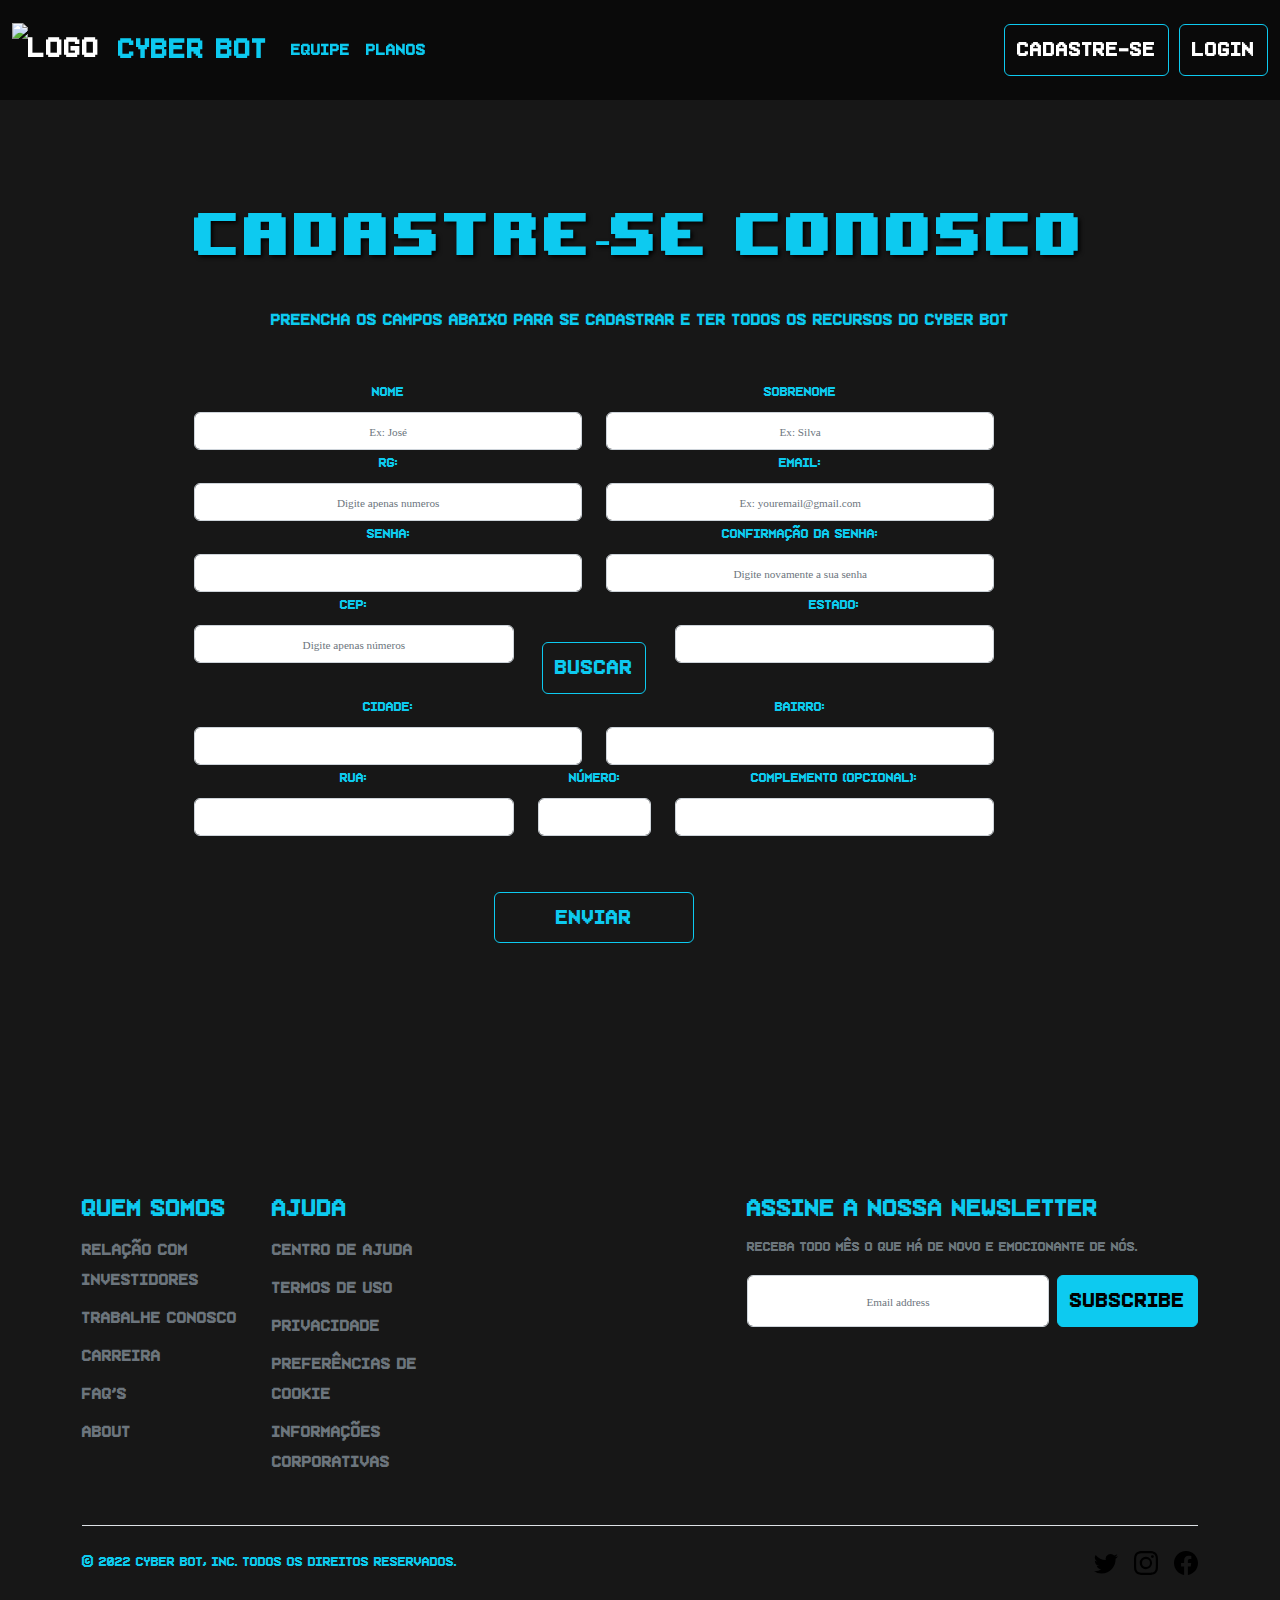
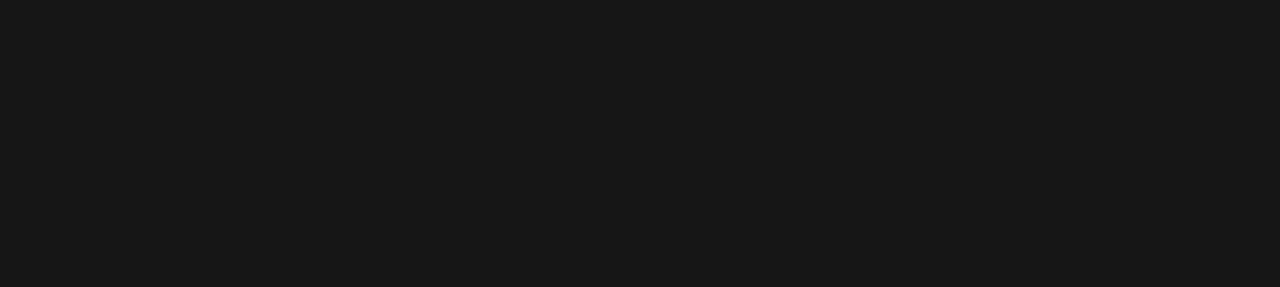
==== commit 346652b3: "edit botton style" ====
--- a/cadastro.html
+++ b/cadastro.html
@@ -94,7 +94,7 @@
                         <input type="number" class="form-control" id="cep" class="cor" placeholder="Digite apenas números">
                     </div>
                     <div class="col-2">
-                        <button type="submit" class="btn-outline-info" id="buscaCep">Buscar</button>
+                        <button type="submit" class="btn btn-outline-info" id="buscaCep">Buscar</button>
                     </div>
                     <div id="teste" class="col-md-5">
                         <label for="inputZip" class="form-label text-info">Estado:</label>
@@ -122,7 +122,7 @@
                         <input type="text" class="form-control" id="complemento" class="cor">
                     </div>
                     <div class="col-md-12">
-                        <button type="submit" class="btn-outline-info mt-4"
+                        <button type="submit" class="btn btn-outline-info mt-4"
                             id="enviaCadastro">Enviar</button>
                     </div>
                 </form>
--- a/css/cadastro.css
+++ b/css/cadastro.css
@@ -85,6 +85,10 @@
 #buscaCep{
     margin-top: 2em;
 }
+.mt-4 {
+    margin-top: 3.5rem!important;
+    width: 200px!important;
+}
 
 .envia{
     display: flex;
